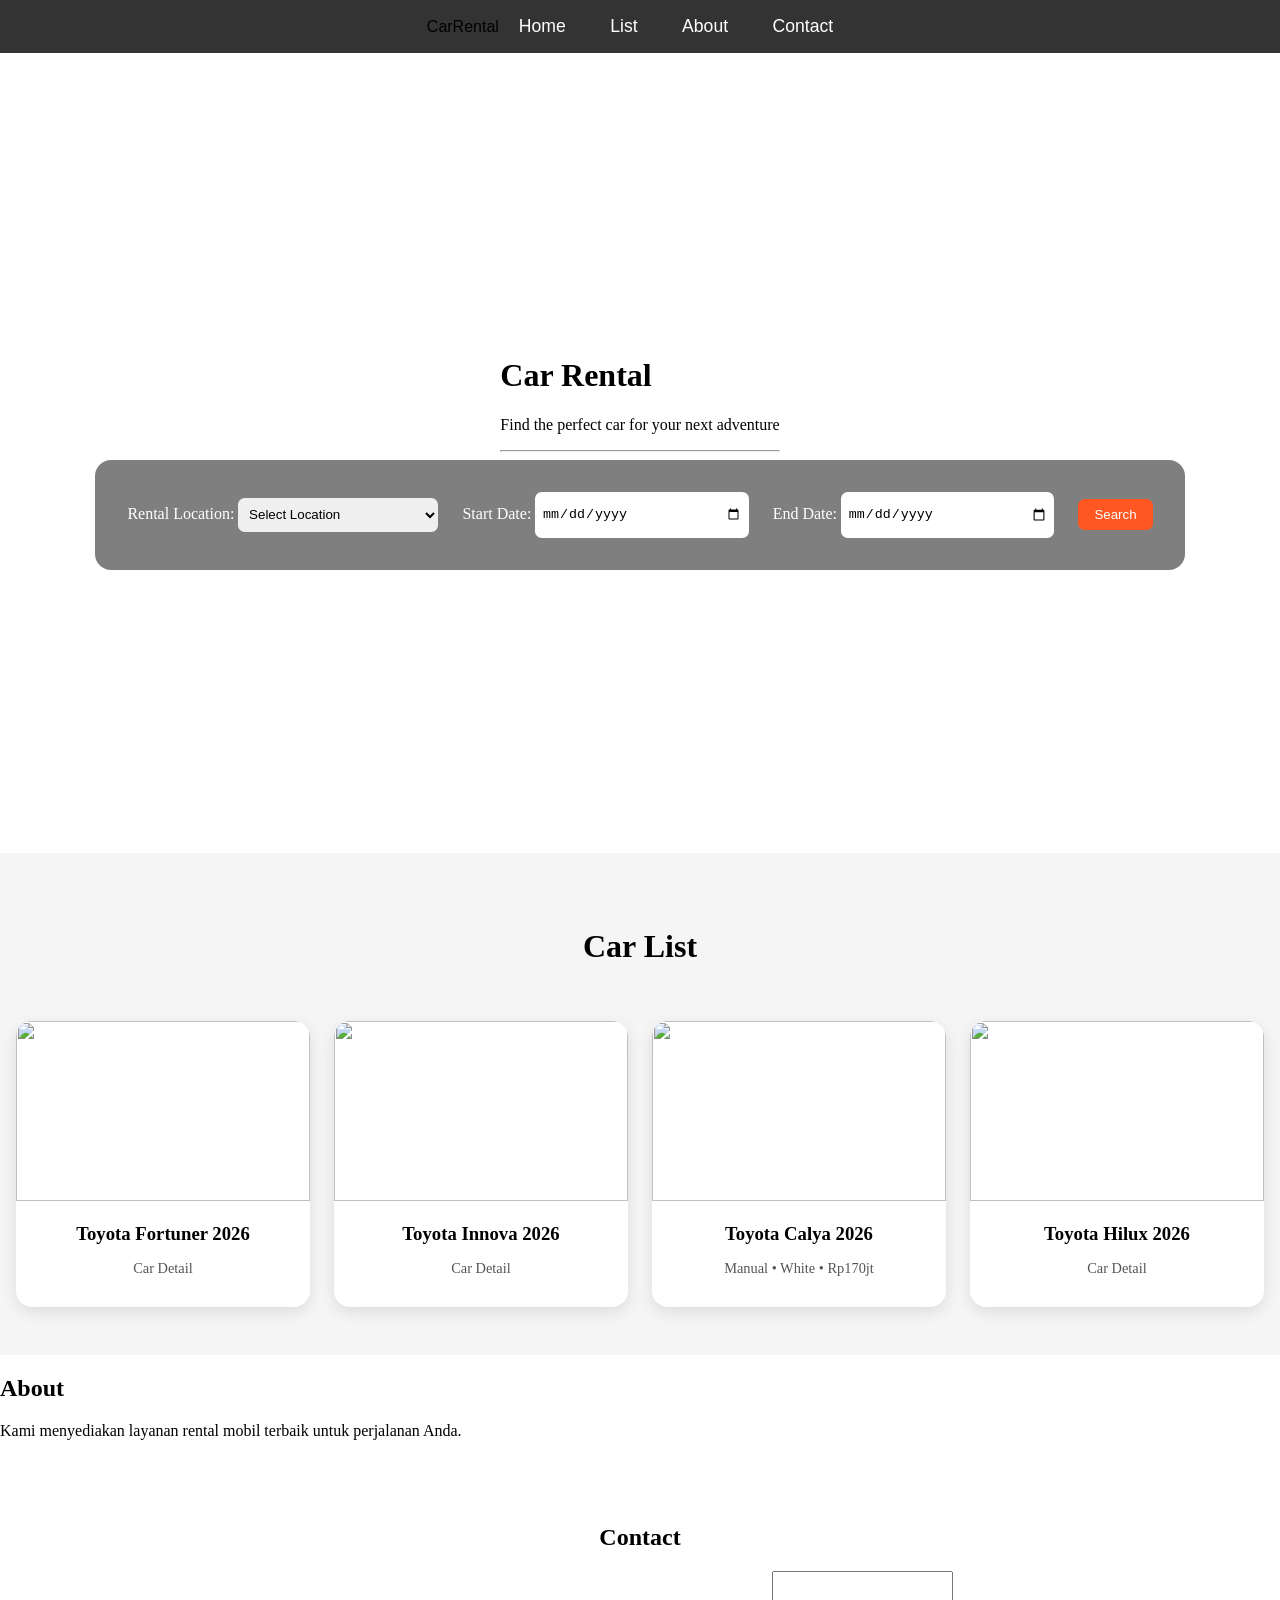
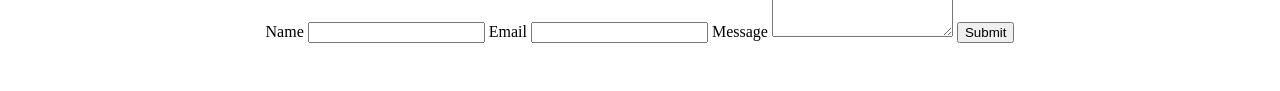
==== CarRental/index.html @ 27b14ef9 "update indek.html dan tambah folder carrental dan file index dan css" ====
<!DOCTYPE html>
<html lang="en">
<head>
    <meta charset="UTF-8">
    <meta name="viewport" content="width=device-width, initial-scale=1.0">
    <title>Car Rental</title>
    <link rel="stylesheet" href="style.css">
</head>

<body>

  
    <nav>
        <div class="logo">CarRental</div>
        <div class="menu">
            <a href="#home">Home</a>
            <a href="#list">List</a>
            <a href="#about">About</a>
            <a href="#contact">Contact</a>
        </div>
    </nav>

 
    <div id="home" class="section">
        <div id="search">
            <div class="title">
                <h1>Car Rental</h1>
                <p>Find the perfect car for your next adventure</p>
                <hr>
            </div>

            <div class="form-container">
                <div class="form-group">
                    <label>Rental Location:</label>
                    <select>
                        <option>Select Location</option>
                        <option>Yogyakarta</option>
                        <option>Bali</option>
                    </select>
                </div>

                <div class="form-group">
                    <label>Start Date:</label>
                    <input type="date">
                </div>

                <div class="form-group">
                    <label>End Date:</label>
                    <input type="date">
                </div>

                <button>Search</button>
            </div>
        </div>
    </div>

   
    <div id="list" class="section">
        <div class="car-list">
            <h2>Car List</h2>

            <div class="car-item">
                <img src="https://imgcdn.oto.com/large/gallery/color/38/894/toyota-fortuner-color-729296.jpg">
                <h3>Toyota Fortuner 2026</h3>
                <p>Car Detail</p>
            </div>

            <div class="car-item">
                <img src="https://imgcdn.oto.com/large/gallery/color/38/1240/toyota-kijang-innova-color-860711.jpg">
                <h3>Toyota Innova 2026</h3>
                <p>Car Detail</p>
            </div>

            <div class="car-item">
                <img src="https://enimekspres.disway.id/upload/719991bf74fbc2f52e8451609bdeac66.jpg">
                <h3>Toyota Calya 2026</h3>
                <p>Manual • White • Rp170jt</p>
            </div>

            <div class="car-item">
                <img src="https://imgcdn.oto.com/large/gallery/color/38/387/toyota-hilux-color-597891.jpg">
                <h3>Toyota Hilux 2026</h3>
                <p>Car Detail</p>
            </div>
        </div>
    </div>

  
    <div id="about" class="section">
        <h2>About </h2>
        <p>Kami menyediakan layanan rental mobil terbaik untuk perjalanan Anda.</p>
    </div>

  
    <div id="contact" class="section">
        <h2>Contact</h2>
        <form action="/submit" method="post">
        <label>Name</label>
        <input type="text" name="name" required>

        <label>Email</label>
        <input type="email" name="email" required>

        <label>Message</label>
        <textarea name="message" rows="4" required></textarea>

        <input type="submit" value="Submit">
    </form>

    </div>

</body>
</html>
---- CarRental/style.css ----
nav {
    margin: 0;
    padding: 0;
    box-sizing: border-box;
    font-family: Arial, sans-serif;
}

body {
    margin: 0;
}

nav {
    display: flex;
    justify-content: center;
    align-items: center;
    background: rgba(0, 0, 0, 0.8);
    padding: 1em 0;
    position: sticky;
    top: 0;
    z-index: 1000;
}

nav a {
    color: white;
    text-decoration: none;
    margin: 0 20px;
    font-size: 1.1em;
    position: relative;
    transition: 0.3s;
}

nav a:hover {
    color: #ff5722;
}


nav a::after {
    content: "";
    position: absolute;
    width: 0%;
    height: 2px;
    background: #ff5722;
    left: 0;
    bottom: -5px;
    transition: 0.3s;
}

nav a:hover::after {
    width: 100%;
}


#search {
    width: 100%;
    height: 50em;
    background-image: url("https://images.unsplash.com/photo-1610809376778-928ee2c3a561?q=80&w=2340&auto=format&fit=crop");
    background-size: cover;
    background-position: center;
    display: flex;
    justify-content: center;
    align-items: center;
    flex-direction: column;
}

title {
    color: white;
    text-align: center;
}

title h1 {
    font-size: 3em;
}

title p {
    font-size: 1.5em;
    margin: 0.5em 0;
}

title hr {
    width: 50em;
    max-width: 90vw;
    border: 1px solid white;
    margin: 2em auto;
    opacity: 0.5;
}


 .form-container {
    background-color: rgba(0, 0, 0, 0.5);
    display: flex;
    justify-content: center;
    align-items: center;
    padding: 2em;
    border-radius: 1em;
    color: white;
    gap: 1.5em;
    flex-wrap: wrap;
}

.form-container select,
.form-container input {
    padding: 0.5em;
    border: none;
    border-radius: 0.5em;
    width: 15em;
    height: 2.5em;
}

.form-container button {
    padding: 0.6em 1.2em;
    border: none;
    border-radius: 0.5em;
    background-color: #ff5722;
    color: white;
    cursor: pointer;
}

.form-container button:hover {
    background-color: #e64a19;
}


#list {
    background: #f5f5f5;
    padding: 3em 1em;
}

.car-list {
    display: grid;
    grid-template-columns: repeat(auto-fit, minmax(16rem, 1fr));
    gap: 1.5em;
    max-width: 80rem;
    margin: 0 auto;
}

.car-list h2 {
    grid-column: 1 / -1;
    text-align: center;
    font-size: 2em;
    margin-bottom: 1em;
}


.car-item {
    background: white;
    border-radius: 1em;
    overflow: hidden;
    box-shadow: 0 5px 15px rgba(0,0,0,0.1);
    transition: 0.3s;
    text-align: center;
    padding-bottom: 1em;
}

.car-item:hover {
    transform: translateY(-10px);
    box-shadow: 0 10px 25px rgba(0,0,0,0.2);
}

.car-item img {
    width: 100%;
    height: 180px;
    object-fit: cover;
}

.car-item h3 {
    margin: 1em 0 0.5em;
}

.car-item p {
    padding: 0 1em;
    color: #555;
    font-size: 0.9em;
}

#contact {
    padding: 3em 1em;
    text-align: center;
}

.contact-form {
    max-width: 400px;
    margin: 20px auto;
    text-align: left;
}

.contact-form .form-group {
    margin-bottom: 15px;
}

.contact-form input,
.contact-form textarea {
    width: 100%;
    padding: 8px;
    border-radius: 5px;
    border: 1px solid #ccc;
}

.contact-form button {
    width: 100%;
    padding: 10px;
    background: #ff5722;
    border: none;
    color: white;
    cursor: pointer;
}

.contact-form button:hover {
    background: #e64a19;
}

footer {
    background: #222;
    color: white;
    text-align: center;
    padding: 1em;
}
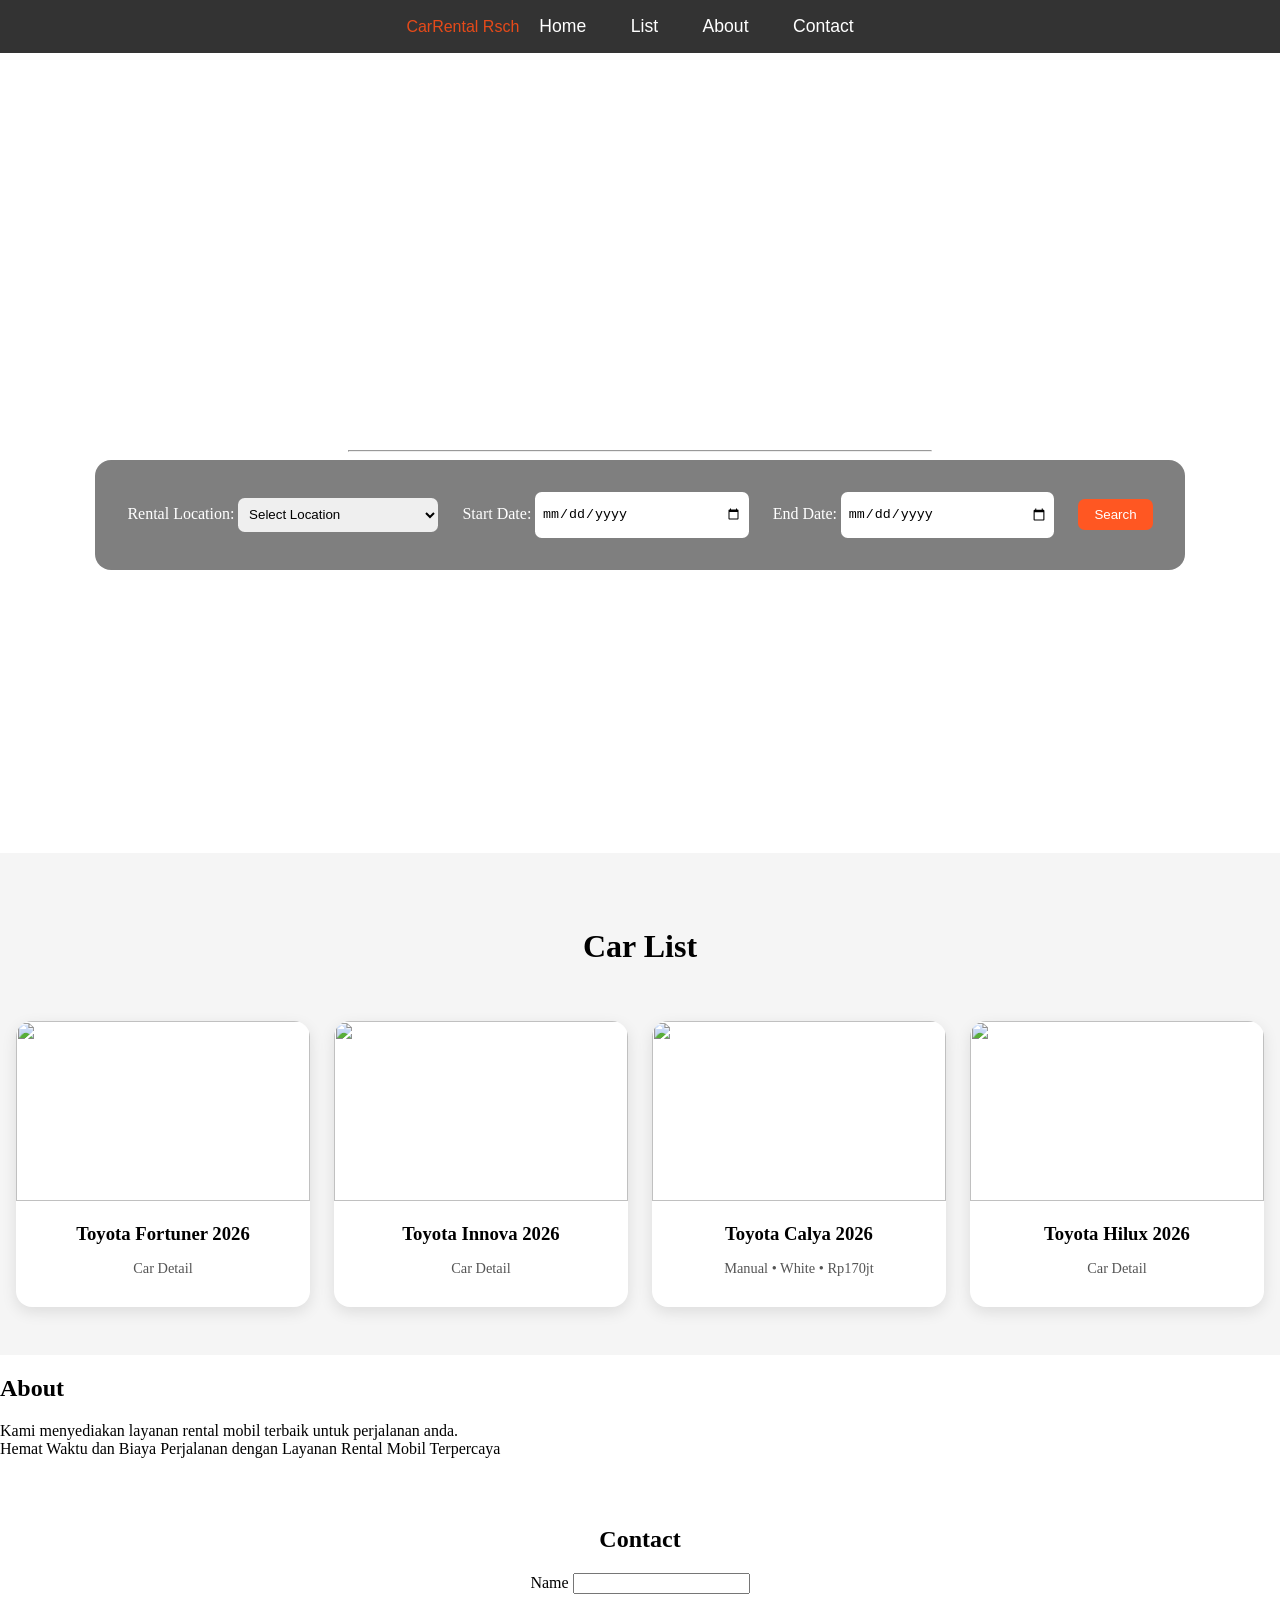
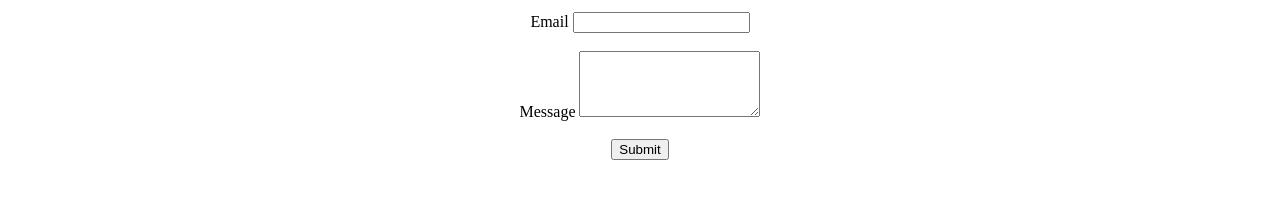
==== commit c333af23: "update nama" ====
--- a/CarRental/index.html
+++ b/CarRental/index.html
@@ -11,7 +11,7 @@
 
   
     <nav>
-        <div class="logo">CarRental</div>
+        <div class="logo">CarRental Rsch</div>
         <div class="menu">
             <a href="#home">Home</a>
             <a href="#list">List</a>
@@ -24,8 +24,8 @@
     <div id="home" class="section">
         <div id="search">
             <div class="title">
-                <h1>Car Rental</h1>
-                <p>Find the perfect car for your next adventure</p>
+                <h1>Rental Mobil Yogyakarta </h1>
+                <p>Traveling Nyaman dan Bebas Repot dengan Rental Mobil Plus Pengemudi Berpengalaman</p>
                 <hr>
             </div>
 
@@ -88,21 +88,25 @@
   
     <div id="about" class="section">
         <h2>About </h2>
-        <p>Kami menyediakan layanan rental mobil terbaik untuk perjalanan Anda.</p>
+        <p1>Kami menyediakan layanan rental mobil terbaik untuk perjalanan anda. <br>
+            Hemat Waktu dan Biaya Perjalanan dengan Layanan Rental Mobil Terpercaya
+
+        </p1>
     </div>
 
   
     <div id="contact" class="section">
         <h2>Contact</h2>
+        
         <form action="/submit" method="post">
         <label>Name</label>
-        <input type="text" name="name" required>
+        <input type="text" name="name" required><br><br>
 
         <label>Email</label>
-        <input type="email" name="email" required>
+        <input type="email" name="email" required><br><br>
 
         <label>Message</label>
-        <textarea name="message" rows="4" required></textarea>
+        <textarea name="message" rows="4" required></textarea><br><br>
 
         <input type="submit" value="Submit">
     </form>
--- a/CarRental/style.css
+++ b/CarRental/style.css
@@ -53,7 +53,7 @@
 #search {
     width: 100%;
     height: 50em;
-    background-image: url("https://images.unsplash.com/photo-1610809376778-928ee2c3a561?q=80&w=2340&auto=format&fit=crop");
+    background-image: url("https://abigailrental.com/wp-content/uploads/2024/11/Rental-Mobil-Jogja-Murah.jpg");
     background-size: cover;
     background-position: center;
     display: flex;
@@ -61,6 +61,10 @@
     align-items: center;
     flex-direction: column;
 }
+.logo{
+    color: #e64a19;
+
+}
 
 title {
     color: white;
@@ -69,11 +73,19 @@
 
 title h1 {
     font-size: 3em;
+  
+}
+h1{
+    color: white;
 }
 
 title p {
     font-size: 1.5em;
     margin: 0.5em 0;
+  
+}
+p{
+    color: white;
 }
 
 title hr {
@@ -209,7 +221,7 @@
 }
 
 footer {
-    background: #222;
+    background: #e8d8d8;
     color: white;
     text-align: center;
     padding: 1em;
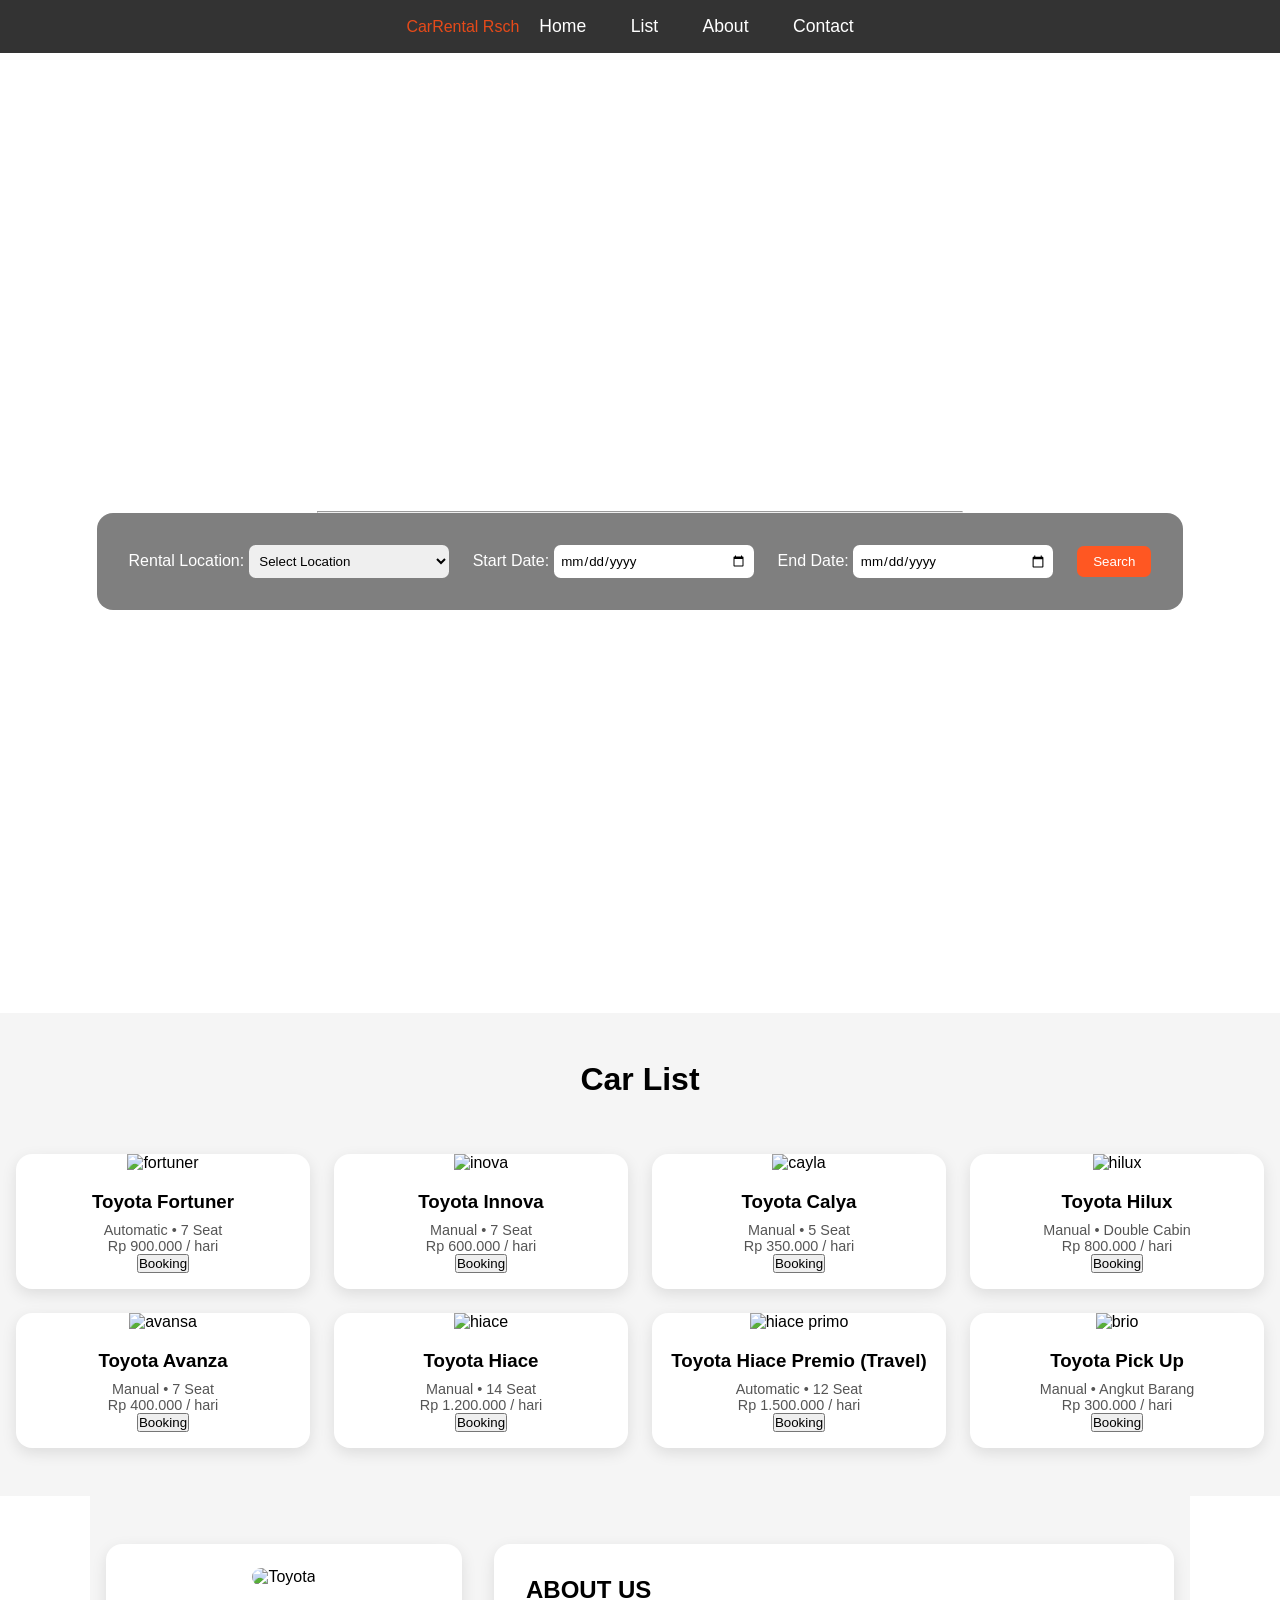
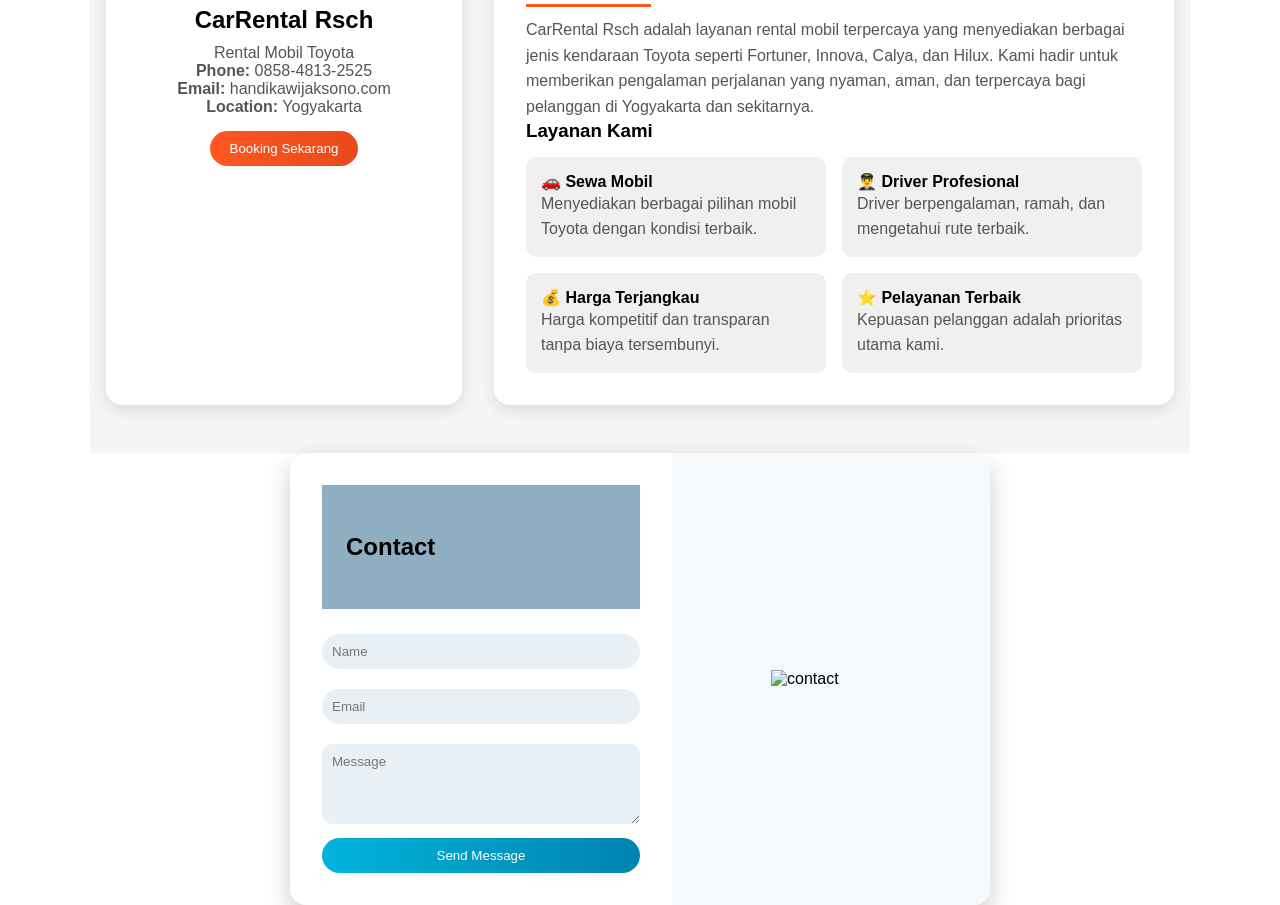
==== commit 1c1f8f01: "update cart list css contact dan image" ====
--- a/CarRental/index.html
+++ b/CarRental/index.html
@@ -58,60 +58,159 @@
     <div id="list" class="section">
         <div class="car-list">
             <h2>Car List</h2>
-
-            <div class="car-item">
-                <img src="https://imgcdn.oto.com/large/gallery/color/38/894/toyota-fortuner-color-729296.jpg">
-                <h3>Toyota Fortuner 2026</h3>
-                <p>Car Detail</p>
-            </div>
-
-            <div class="car-item">
-                <img src="https://imgcdn.oto.com/large/gallery/color/38/1240/toyota-kijang-innova-color-860711.jpg">
-                <h3>Toyota Innova 2026</h3>
-                <p>Car Detail</p>
-            </div>
-
-            <div class="car-item">
-                <img src="https://enimekspres.disway.id/upload/719991bf74fbc2f52e8451609bdeac66.jpg">
-                <h3>Toyota Calya 2026</h3>
-                <p>Manual • White • Rp170jt</p>
-            </div>
-
-            <div class="car-item">
-                <img src="https://imgcdn.oto.com/large/gallery/color/38/387/toyota-hilux-color-597891.jpg">
-                <h3>Toyota Hilux 2026</h3>
-                <p>Car Detail</p>
+            <div class="car-item">
+                <img src="https://imgcdn.oto.com/large/gallery/color/38/894/toyota-fortuner-color-729296.jpg" alt="fortuner">
+                <h3>Toyota Fortuner</h3>
+                <p>Automatic • 7 Seat</p>
+                <p class="price">Rp 900.000 / hari</p>
+                <button>Booking</button>
+            </div>
+
+            <div class="car-item">
+                <img src="https://imgcdn.oto.com/large/gallery/color/38/1240/toyota-kijang-innova-color-860711.jpg" alt="inova">
+                 <h3>Toyota Innova</h3>
+                <p>Manual • 7 Seat</p>
+                <p class="price">Rp 600.000 / hari</p>
+                <button>Booking</button>
+            </div>
+
+            <div class="car-item">
+                <img src="https://medias.auto2000.co.id/sys-master-hybrismedia/h6b/hf2/8846609547294/919_484_New-calya-2022-GrayMet%20(1).png" alt="cayla">
+                 <h3>Toyota Calya</h3>
+                <p>Manual • 5 Seat</p>
+                <p class="price">Rp 350.000 / hari</p>
+                <button>Booking</button>
+            </div>
+
+            <div class="car-item">
+                <img src="https://images.squarespace-cdn.com/content/v1/63d44cdee5216b025b877de8/7a1044c6-f6ca-4ff0-ac3c-bb411d247acf/Hiluc+Super+White+II.png" alt="hilux">
+                <h3>Toyota Hilux</h3>
+                <p>Manual • Double Cabin</p>
+                <p class="price">Rp 800.000 / hari</p>
+                <button>Booking</button>
+            </div>
+            <div class="car-item">
+                <img src="https://www.carmudi.co.id/journal/wp-content/uploads/2016/12/Toyota-Grand-New-Avanza.jpg" alt="avansa">
+                <h3>Toyota Avanza</h3>
+                <p>Manual • 7 Seat</p>
+                <p class="price">Rp 400.000 / hari</p>
+                <button>Booking</button>
+            </div>
+
+            <div class="car-item">
+                <img src="https://media.cdntoyota.co.za/toyotacms23/attachments/clz848c5h12ryk0akr4ef05yk-hiace.desktop.png" alt="hiace">
+                <h3>Toyota Hiace</h3>
+                <p>Manual • 14 Seat</p>
+                <p class="price">Rp 1.200.000 / hari</p>
+                <button>Booking</button>
+            </div>
+
+            <div class="car-item">
+                <img src="https://balimidori.com/wp-content/uploads/2022/10/Thumbnail-Hiace-Premio.jpg" alt="hiace primo">
+                <h3>Toyota Hiace Premio (Travel)</h3>
+                <p>Automatic • 12 Seat</p>
+                <p class="price">Rp 1.500.000 / hari</p>
+                <button>Booking</button>
+            </div>
+
+            <div class="car-item">
+                <img src="https://xmxpc86yeg.otospector.co.id/wp-content/uploads/2023/12/Honda-Brio-Honda-Indonesia.jpg" alt="brio">
+                <h3>Toyota Pick Up</h3>
+                <p>Manual • Angkut Barang</p>
+                <p class="price">Rp 300.000 / hari</p>
+                <button>Booking</button>
             </div>
         </div>
     </div>
 
   
-    <div id="about" class="section">
-        <h2>About </h2>
-        <p1>Kami menyediakan layanan rental mobil terbaik untuk perjalanan anda. <br>
-            Hemat Waktu dan Biaya Perjalanan dengan Layanan Rental Mobil Terpercaya
-
-        </p1>
-    </div>
-
+   <div id="about" class="section about-container">
+
+    <div class="about-left">
+        <img src="https://imgcdn.oto.com/large/gallery/color/38/894/toyota-fortuner-color-729296.jpg" alt="Toyota">
+
+        <h2>CarRental Rsch</h2>
+        <p>Rental Mobil Toyota</p>
+
+        <div class="info">
+            <p><b>Phone:</b> 0858-4813-2525</p>
+            <p><b>Email:</b> handikawijaksono.com</p>
+            <p><b>Location:</b> Yogyakarta</p>
+        </div>
+
+        <button>Booking Sekarang</button>
+    </div>
+
+   
+    <div class="about-right">
+        <h2>ABOUT US</h2>
+        <p>
+            CarRental Rsch adalah layanan rental mobil terpercaya yang menyediakan berbagai
+            jenis kendaraan Toyota seperti Fortuner, Innova, Calya, dan Hilux.
+            Kami hadir untuk memberikan pengalaman perjalanan yang nyaman, aman,
+            dan terpercaya bagi pelanggan di Yogyakarta dan sekitarnya.
+        </p>
+
+        <h3>Layanan Kami</h3>
+
+        <div class="services">
+
+            <div class="service-box">
+                <h4>🚗 Sewa Mobil</h4>
+                <p>Menyediakan berbagai pilihan mobil Toyota dengan kondisi terbaik.</p>
+            </div>
+
+            <div class="service-box">
+                <h4>👨‍✈️ Driver Profesional</h4>
+                <p>Driver berpengalaman, ramah, dan mengetahui rute terbaik.</p>
+            </div>
+
+            <div class="service-box">
+                <h4>💰 Harga Terjangkau</h4>
+                <p>Harga kompetitif dan transparan tanpa biaya tersembunyi.</p>
+            </div>
+
+            <div class="service-box">
+                <h4>⭐ Pelayanan Terbaik</h4>
+                <p>Kepuasan pelanggan adalah prioritas utama kami.</p>
+            </div>
+
+        </div>
+    </div>
+
+</div>
   
-    <div id="contact" class="section">
-        <h2>Contact</h2>
+    <div class="contact-wrapper">
+    <div class="contact-card">
+
         
-        <form action="/submit" method="post">
-        <label>Name</label>
-        <input type="text" name="name" required><br><br>
-
-        <label>Email</label>
-        <input type="email" name="email" required><br><br>
-
-        <label>Message</label>
-        <textarea name="message" rows="4" required></textarea><br><br>
-
-        <input type="submit" value="Submit">
-    </form>
-
-    </div>
+        <div class="contact-left">
+            <h2 id="contact">Contact </h2>
+
+            <form>
+                <div class="input-group">
+                    <input type="text" placeholder="Name" required>
+                </div>
+
+                <div class="input-group">
+                    <input type="email" placeholder="Email" required>
+                </div>
+
+                <div class="input-group">
+                    <textarea placeholder="Message" required></textarea>
+                </div>
+
+                <button type="submit">Send Message</button>
+            </form>
+        </div>
+
+        
+        <div class="contact-right">
+            <img src="https://cdn-icons-png.flaticon.com/512/1041/1041916.png" alt="contact">
+        </div>
+
+    </div>
+</div>
 
 </body>
 </html>
--- a/CarRental/style.css
+++ b/CarRental/style.css
@@ -1,4 +1,5 @@
-nav {
+
+* {
     margin: 0;
     padding: 0;
     box-sizing: border-box;
@@ -20,6 +21,10 @@
     z-index: 1000;
 }
 
+.logo {
+    color: #e64a19;
+}
+
 nav a {
     color: white;
     text-decoration: none;
@@ -32,7 +37,6 @@
 nav a:hover {
     color: #ff5722;
 }
-
 
 nav a::after {
     content: "";
@@ -52,8 +56,8 @@
 
 #search {
     width: 100%;
-    height: 50em;
-    background-image: url("https://abigailrental.com/wp-content/uploads/2024/11/Rental-Mobil-Jogja-Murah.jpg");
+    height: 60em;
+    background-image: url("https://abertarental.com/wp-content/uploads/2024/12/Pilihan-Unit-Rental-Mobil-di-Jogja.jpg") ;
     background-size: cover;
     background-position: center;
     display: flex;
@@ -61,43 +65,16 @@
     align-items: center;
     flex-direction: column;
 }
-.logo{
-    color: #e64a19;
-
-}
-
-title {
-    color: white;
-    text-align: center;
-}
-
-title h1 {
-    font-size: 3em;
-  
-}
-h1{
-    color: white;
-}
-
-title p {
-    font-size: 1.5em;
-    margin: 0.5em 0;
-  
-}
-p{
-    color: white;
-}
-
-title hr {
-    width: 50em;
-    max-width: 90vw;
-    border: 1px solid white;
-    margin: 2em auto;
-    opacity: 0.5;
-}
-
-
- .form-container {
+
+h1 {
+    color: white;
+}
+
+p {
+    color: white;
+}
+
+.form-container {
     background-color: rgba(0, 0, 0, 0.5);
     display: flex;
     justify-content: center;
@@ -152,7 +129,6 @@
     margin-bottom: 1em;
 }
 
-
 .car-item {
     background: white;
     border-radius: 1em;
@@ -184,41 +160,165 @@
     font-size: 0.9em;
 }
 
+
+#about {
+    padding: 3em 1em;
+    background: #f5f5f5;
+}
+
+.about-container {
+    display: flex;
+    gap: 2em;
+    max-width: 1100px;
+    margin: auto;
+    flex-wrap: wrap;
+}
+
+/* KIRI */
+.about-left {
+    flex: 1;
+    background: white;
+    padding: 1.5em;
+    border-radius: 1em;
+    text-align: center;
+    box-shadow: 0 5px 15px rgba(0,0,0,0.1);
+}
+
+.about-left img {
+    width: 150px;
+    border-radius: 10px;
+    margin-bottom: 10px;
+}
+
+.about-left h2 {
+    margin: 10px 0;
+}
+
+.about-left p {
+    color: #555;
+}
+
+.about-left button {
+    margin-top: 15px;
+    padding: 10px 20px;
+    border: none;
+    border-radius: 20px;
+    background: linear-gradient(to right, #ff5722, #e64a19);
+    color: white;
+    cursor: pointer;
+}
+
+
+.about-right {
+    flex: 2;
+    background: white;
+    padding: 2em;
+    border-radius: 1em;
+    box-shadow: 0 5px 15px rgba(0,0,0,0.1);
+}
+
+.about-right h2 {
+    border-bottom: 3px solid #ff5722;
+    display: inline-block;
+    margin-bottom: 10px;
+}
+
+.about-right p {
+    color: #555;
+    line-height: 1.6;
+}
+
+
+.services {
+    display: grid;
+    grid-template-columns: repeat(auto-fit, minmax(200px, 1fr));
+    gap: 1em;
+    margin-top: 15px;
+}
+
+.service-box {
+    background: #f0f0f0;
+    padding: 15px;
+    border-radius: 10px;
+    transition: 0.3s;
+}
+
+.service-box:hover {
+    background: #ffe0d6;
+    transform: translateY(-5px);
+}
+
 #contact {
-    padding: 3em 1em;
-    text-align: center;
-}
-
-.contact-form {
-    max-width: 400px;
-    margin: 20px auto;
-    text-align: left;
-}
-
-.contact-form .form-group {
+    background: #8faec1;
+    padding: 2em 1em;
+}
+
+.contact-wrapper {
+    display: flex;
+    justify-content: center;
+}
+
+.contact-card {
+    display: flex;
+    width: 700px;
+    background: white;
+    border-radius: 1em;
+    overflow: hidden;
+    box-shadow: 0 10px 25px rgba(0,0,0,0.2);
+    flex-wrap: wrap;
+}
+
+.contact-left {
+    flex: 1;
+    padding: 2em;
+}
+
+.contact-left h2 {
     margin-bottom: 15px;
 }
 
-.contact-form input,
-.contact-form textarea {
-    width: 100%;
-    padding: 8px;
-    border-radius: 5px;
-    border: 1px solid #ccc;
-}
-
-.contact-form button {
+.contact-left input,
+.contact-left textarea {
     width: 100%;
     padding: 10px;
-    background: #ff5722;
-    border: none;
+    margin: 10px 0;
+    border-radius: 20px;
+    border: none;
+    background: #e9f0f5;
+}
+
+.contact-left textarea {
+    border-radius: 10px;
+    height: 80px;
+}
+
+.contact-left button {
+    width: 100%;
+    padding: 10px;
+    border: none;
+    border-radius: 20px;
+    background: linear-gradient(to right, #00b4db, #0083b0);
     color: white;
     cursor: pointer;
 }
 
-.contact-form button:hover {
-    background: #e64a19;
-}
+.contact-left button:hover {
+    opacity: 0.8;
+}
+
+
+.contact-right {
+    flex: 1;
+    display: flex;
+    justify-content: center;
+    align-items: center;
+    background: #f5f9fc;
+}
+
+.contact-right img {
+    width: 120px;
+}
+
 
 footer {
     background: #e8d8d8;
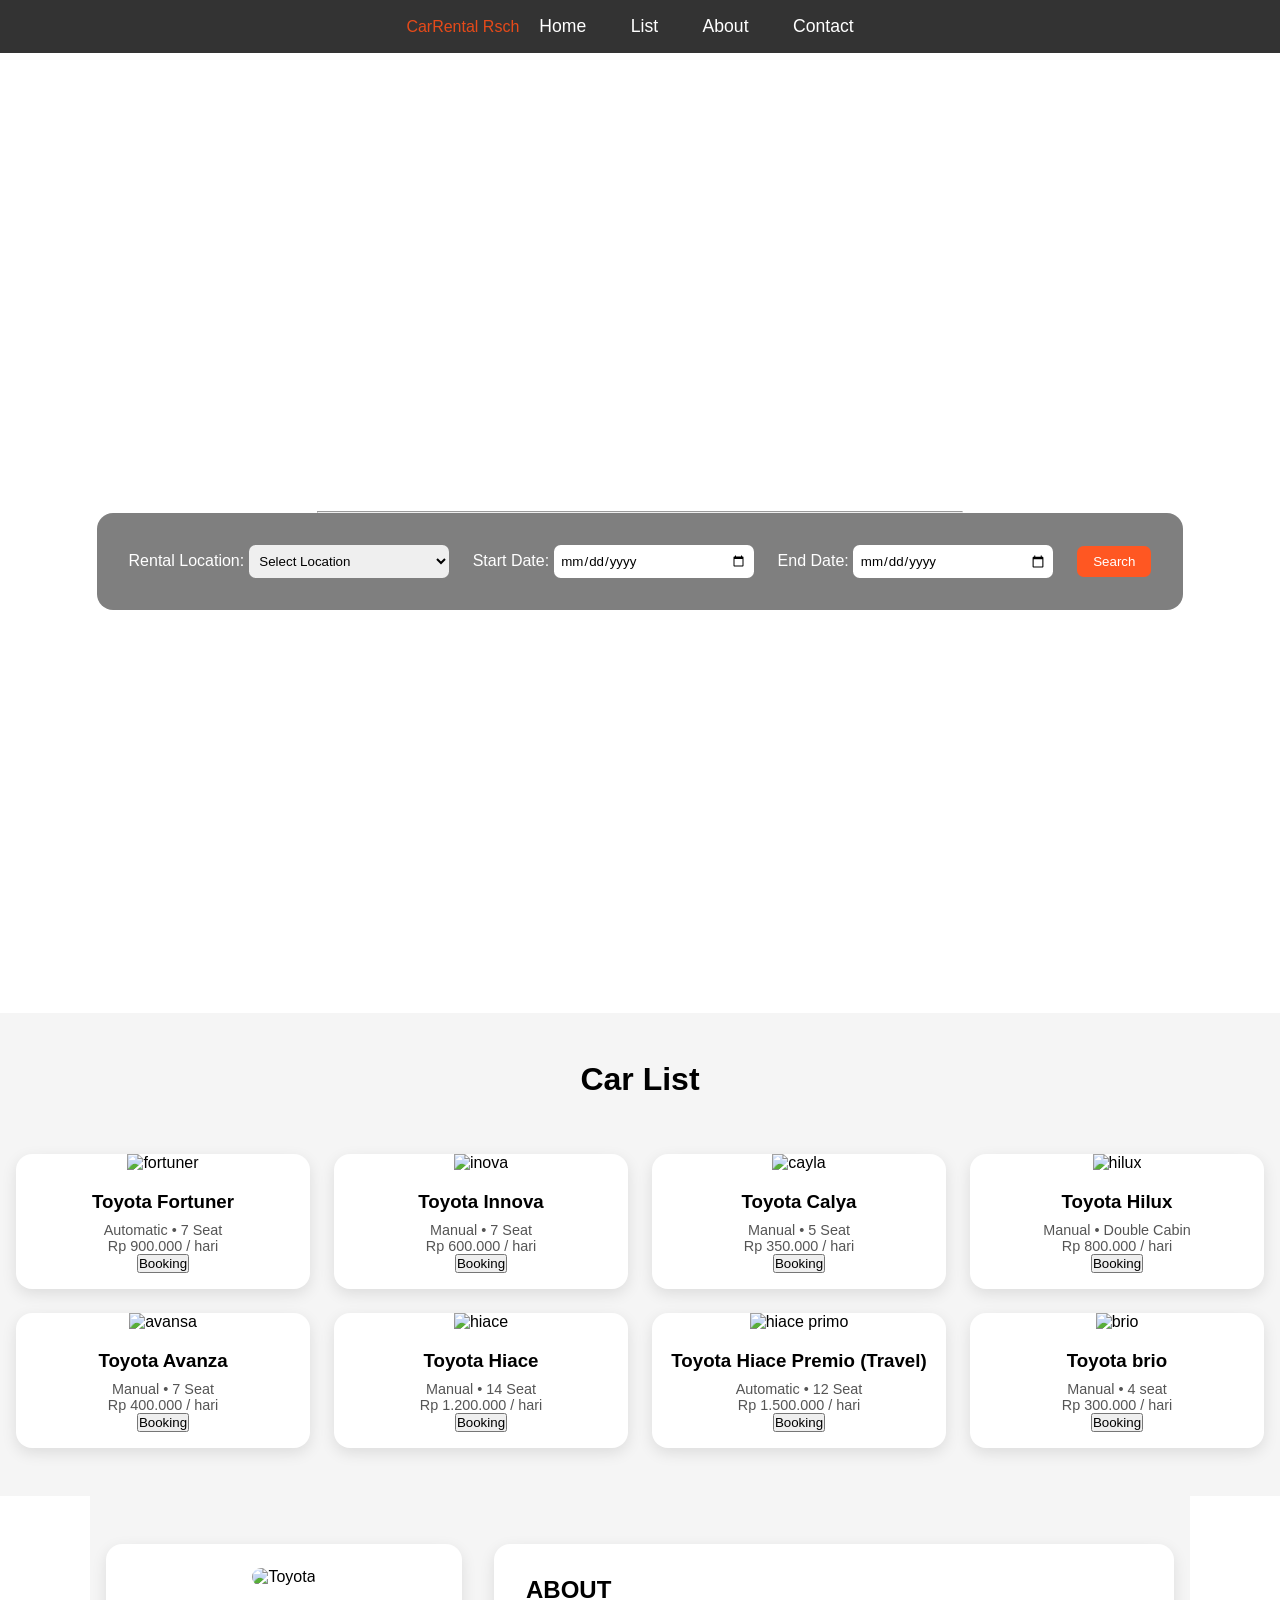
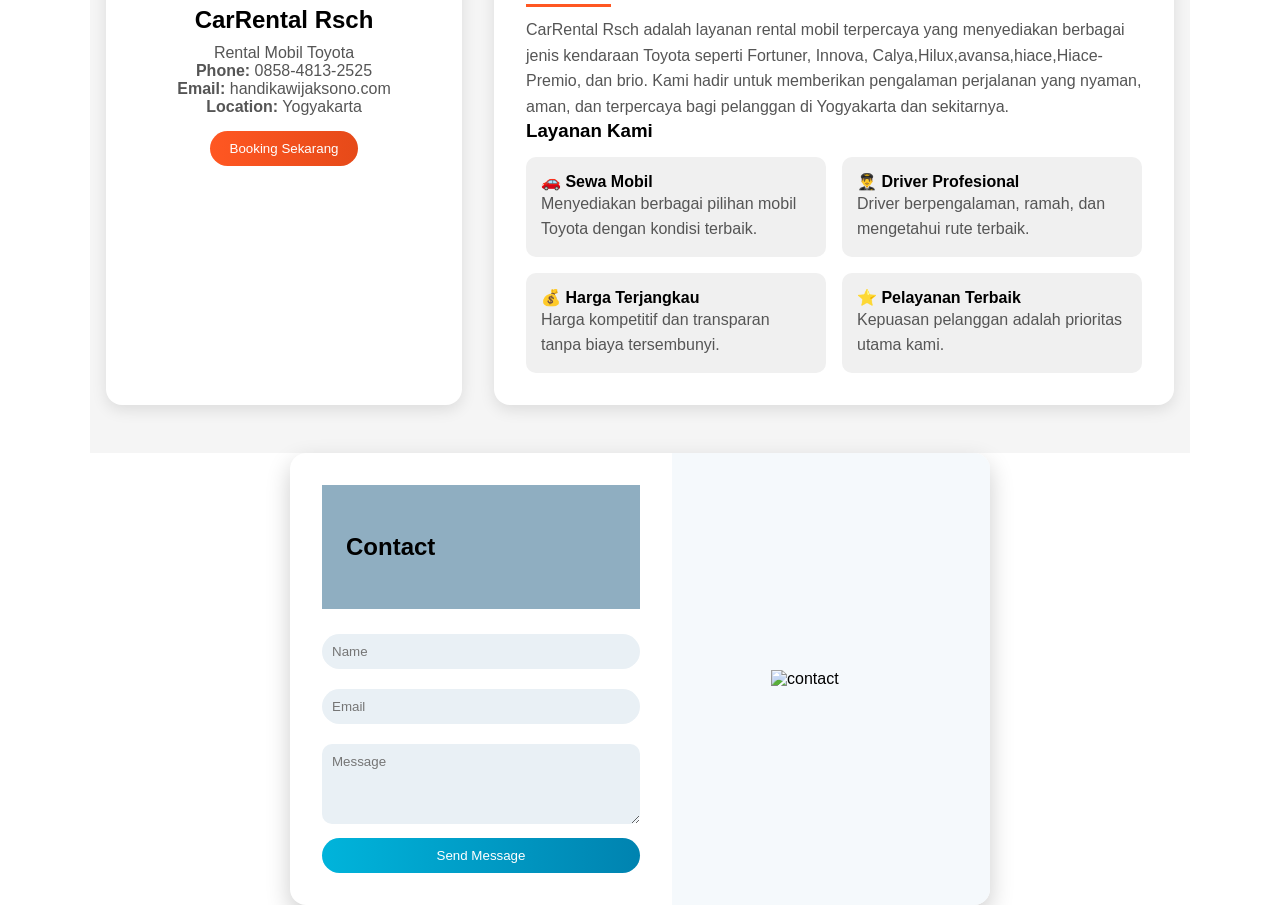
==== commit 46fe719c: "update about dan detail car list" ====
--- a/CarRental/index.html
+++ b/CarRental/index.html
@@ -115,8 +115,8 @@
 
             <div class="car-item">
                 <img src="https://xmxpc86yeg.otospector.co.id/wp-content/uploads/2023/12/Honda-Brio-Honda-Indonesia.jpg" alt="brio">
-                <h3>Toyota Pick Up</h3>
-                <p>Manual • Angkut Barang</p>
+                <h3>Toyota brio</h3>
+                <p>Manual • 4 seat</p>
                 <p class="price">Rp 300.000 / hari</p>
                 <button>Booking</button>
             </div>
@@ -143,10 +143,10 @@
 
    
     <div class="about-right">
-        <h2>ABOUT US</h2>
+        <h2>ABOUT </h2>
         <p>
             CarRental Rsch adalah layanan rental mobil terpercaya yang menyediakan berbagai
-            jenis kendaraan Toyota seperti Fortuner, Innova, Calya, dan Hilux.
+            jenis kendaraan Toyota seperti Fortuner, Innova, Calya,Hilux,avansa,hiace,Hiace-Premio, dan brio.
             Kami hadir untuk memberikan pengalaman perjalanan yang nyaman, aman,
             dan terpercaya bagi pelanggan di Yogyakarta dan sekitarnya.
         </p>
